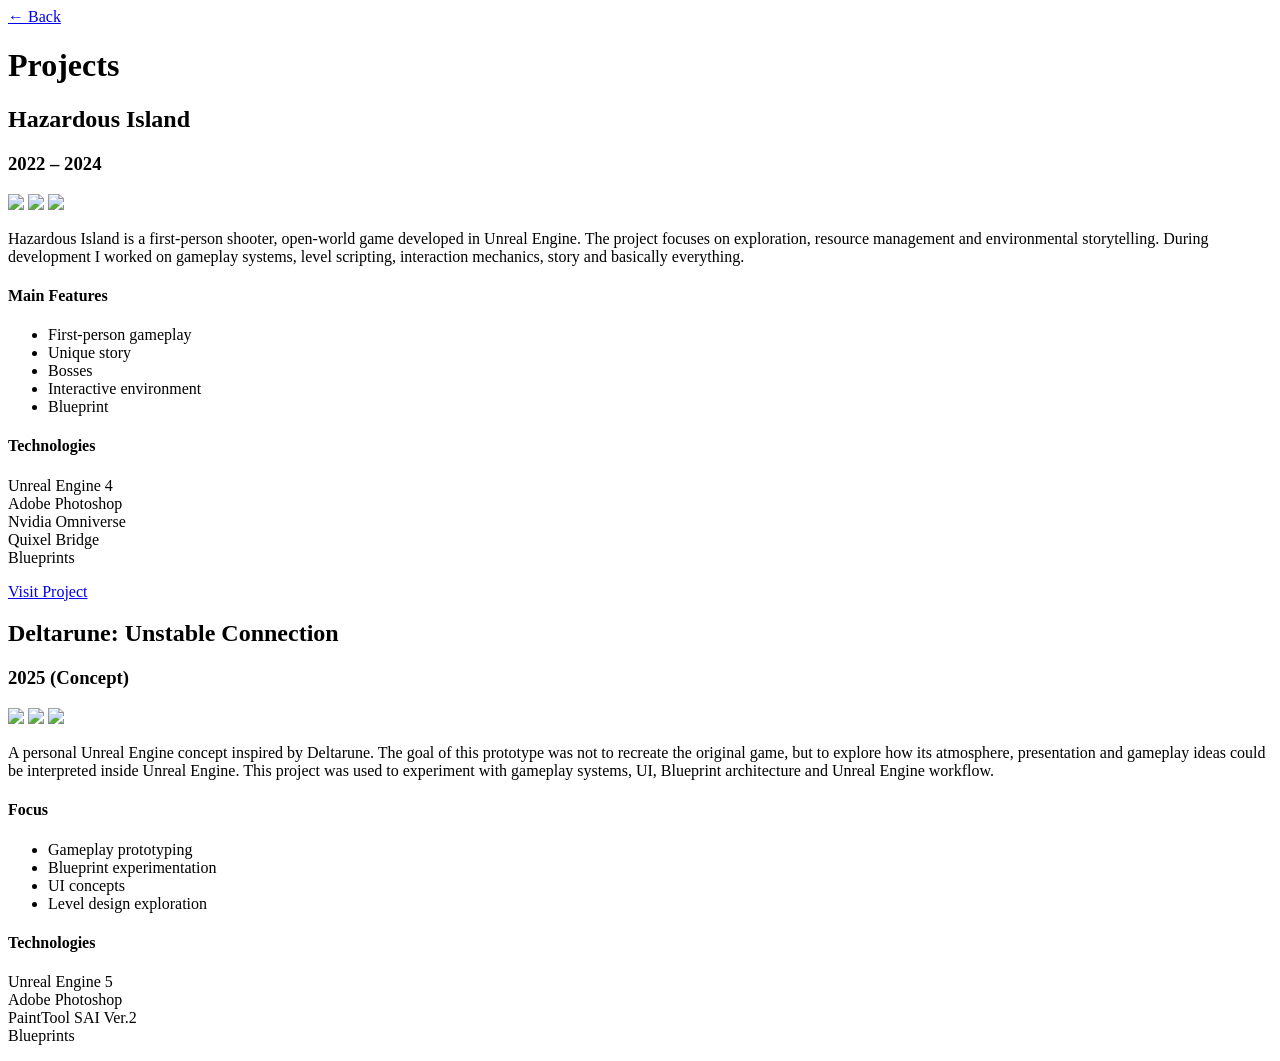
==== projects.html @ 94e7b716 "Update projects.html" ====
<!DOCTYPE html>
<html lang="en">
<head>
    <meta charset="UTF-8">
    <meta name="viewport" content="width=device-width, initial-scale=1.0">
    <title>Projects</title>

    <link rel="stylesheet" href="style.css">
</head>

<body>

<div class="container">

    <a class="back-button" href="index.html">← Back</a>

    <h1>Projects</h1>

    <div class="project">

        <h2>Hazardous Island</h2>

        <h3>2022 – 2024</h3>

        <div class="gallery">

            <img src="images/hazard1.png">
            <img src="images/hazard2.png">
            <img src="images/hazard3.png">

        </div>

        <p>

            Hazardous Island is a first-person shooter, open-world game developed in Unreal Engine.
            The project focuses on exploration, resource management and environmental storytelling.

            During development I worked on gameplay systems, level scripting, interaction mechanics, story and basically everything.

        </p>

        <h4>Main Features</h4>

        <ul>

            <li>First-person gameplay</li>

            <li>Unique story</li>

            <li>Bosses</li>

            <li>Interactive environment</li>

            <li>Blueprint</li>

        </ul>

        <h4>Technologies</h4>

        <p>

            Unreal Engine 4<br>
            Adobe Photoshop<br>
            Nvidia Omniverse<br>
            Quixel Bridge<br>
            Blueprints

        </p>

        <a class="project-link"
           href="https://store.steampowered.com/app/3023380/Hazardous_island/"
           target="_blank">

            Visit Project

        </a>

    </div>


    <div class="project">

        <h2>Deltarune: Unstable Connection</h2>

        <h3>2025 (Concept)</h3>

        <div class="gallery">

            <img src="images/delta1.png">
            <img src="images/delta2.png">
            <img src="images/delta3.png">

        </div>

        <p>

            A personal Unreal Engine concept inspired by Deltarune.

            The goal of this prototype was not to recreate the original game,
            but to explore how its atmosphere, presentation and gameplay ideas
            could be interpreted inside Unreal Engine.

            This project was used to experiment with gameplay systems,
            UI, Blueprint architecture and Unreal Engine workflow.

        </p>

        <h4>Focus</h4>

        <ul>

            <li>Gameplay prototyping</li>

            <li>Blueprint experimentation</li>

            <li>UI concepts</li>

            <li>Level design exploration</li>

        </ul>

        <h4>Technologies</h4>

        <p>

            Unreal Engine 5<br>
            Adobe Photoshop<br>
            PaintTool SAI Ver.2<br>
            Blueprints

        </p>

    </div>

</div>

</body>
</html>
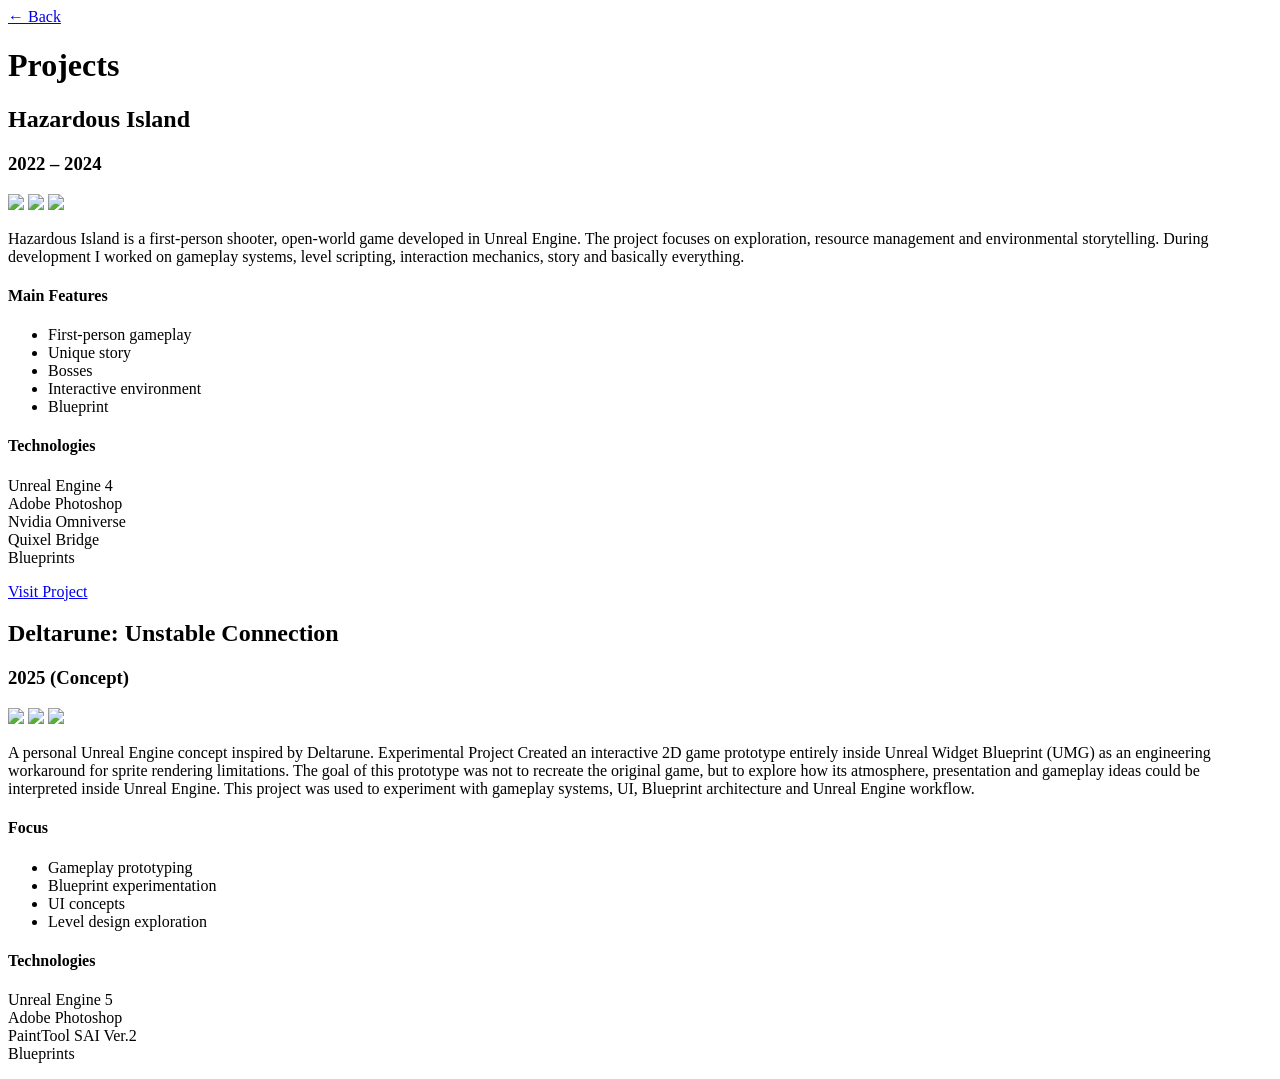
==== commit 3543e6cd: "Update projects.html" ====
--- a/projects.html
+++ b/projects.html
@@ -96,6 +96,10 @@
 
             A personal Unreal Engine concept inspired by Deltarune.
 
+            Experimental Project Created an interactive 2D game prototype entirely
+            inside Unreal Widget Blueprint (UMG) as an engineering
+            workaround for sprite rendering limitations. 
+
             The goal of this prototype was not to recreate the original game,
             but to explore how its atmosphere, presentation and gameplay ideas
             could be interpreted inside Unreal Engine.
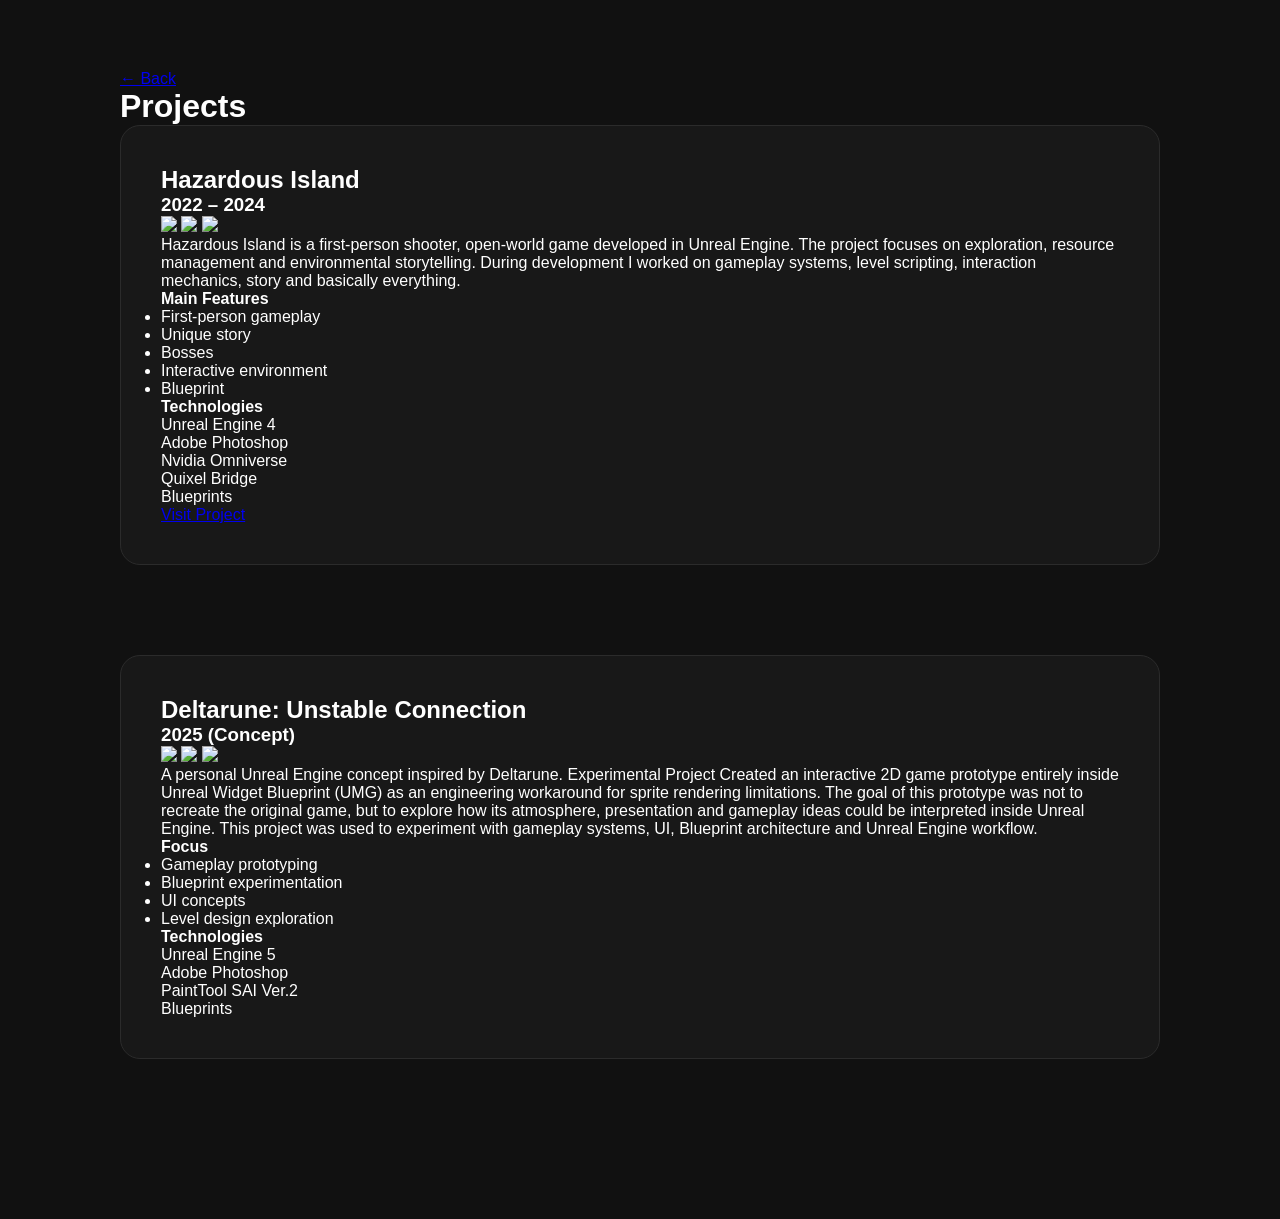
==== commit dad5df7c: "Update projects.html" ====
--- a/projects.html
+++ b/projects.html
@@ -5,7 +5,7 @@
     <meta name="viewport" content="width=device-width, initial-scale=1.0">
     <title>Projects</title>
 
-    <link rel="stylesheet" href="style.css">
+    <link rel="stylesheet" href="css/projects.css">
 </head>
 
 <body>
--- a/css/projects.css
+++ b/css/projects.css
@@ -0,0 +1,185 @@
+*{
+
+    margin:0;
+    padding:0;
+    box-sizing:border-box;
+
+}
+
+body{
+
+    background:#111;
+    color:white;
+
+    font-family:Arial, Helvetica, sans-serif;
+
+}
+
+.container{
+
+    max-width:1100px;
+
+    margin:auto;
+
+    padding:70px 30px;
+
+}
+
+.back{
+
+    display:inline-block;
+
+    color:white;
+
+    text-decoration:none;
+
+    border:1px solid #333;
+
+    padding:12px 22px;
+
+    border-radius:12px;
+
+    transition:.2s;
+
+    margin-bottom:70px;
+
+}
+
+.back:hover{
+
+    background:white;
+    color:black;
+
+}
+
+.page-title{
+
+    font-size:64px;
+
+    margin-bottom:80px;
+
+}
+
+.project{
+
+    background:#181818;
+
+    border:1px solid #2b2b2b;
+
+    border-radius:20px;
+
+    padding:40px;
+
+    margin-bottom:90px;
+
+}
+
+.project-title{
+
+    font-size:42px;
+
+}
+
+.project-date{
+
+    color:#8b8b8b;
+
+    margin-top:10px;
+
+    margin-bottom:35px;
+
+}
+
+.banner{
+
+    width:100%;
+
+    height:450px;
+
+    object-fit:cover;
+
+    border-radius:16px;
+
+    margin-bottom:40px;
+
+}
+
+.section{
+
+    margin-top:30px;
+
+}
+
+.section h3{
+
+    margin-bottom:16px;
+
+    font-size:24px;
+
+}
+
+.section p{
+
+    color:#d3d3d3;
+
+    line-height:1.9;
+
+}
+
+.section ul{
+
+    margin-left:20px;
+
+    color:#d3d3d3;
+
+    line-height:2;
+
+}
+
+.tech{
+
+    display:flex;
+
+    flex-wrap:wrap;
+
+    gap:15px;
+
+}
+
+.tech span{
+
+    background:#242424;
+
+    padding:10px 18px;
+
+    border-radius:10px;
+
+}
+
+.visit{
+
+    display:inline-block;
+
+    margin-top:40px;
+
+    padding:15px 24px;
+
+    border:1px solid white;
+
+    border-radius:12px;
+
+    text-decoration:none;
+
+    color:white;
+
+    transition:.2s;
+
+}
+
+.visit:hover{
+
+    background:white;
+
+    color:black;
+
+}
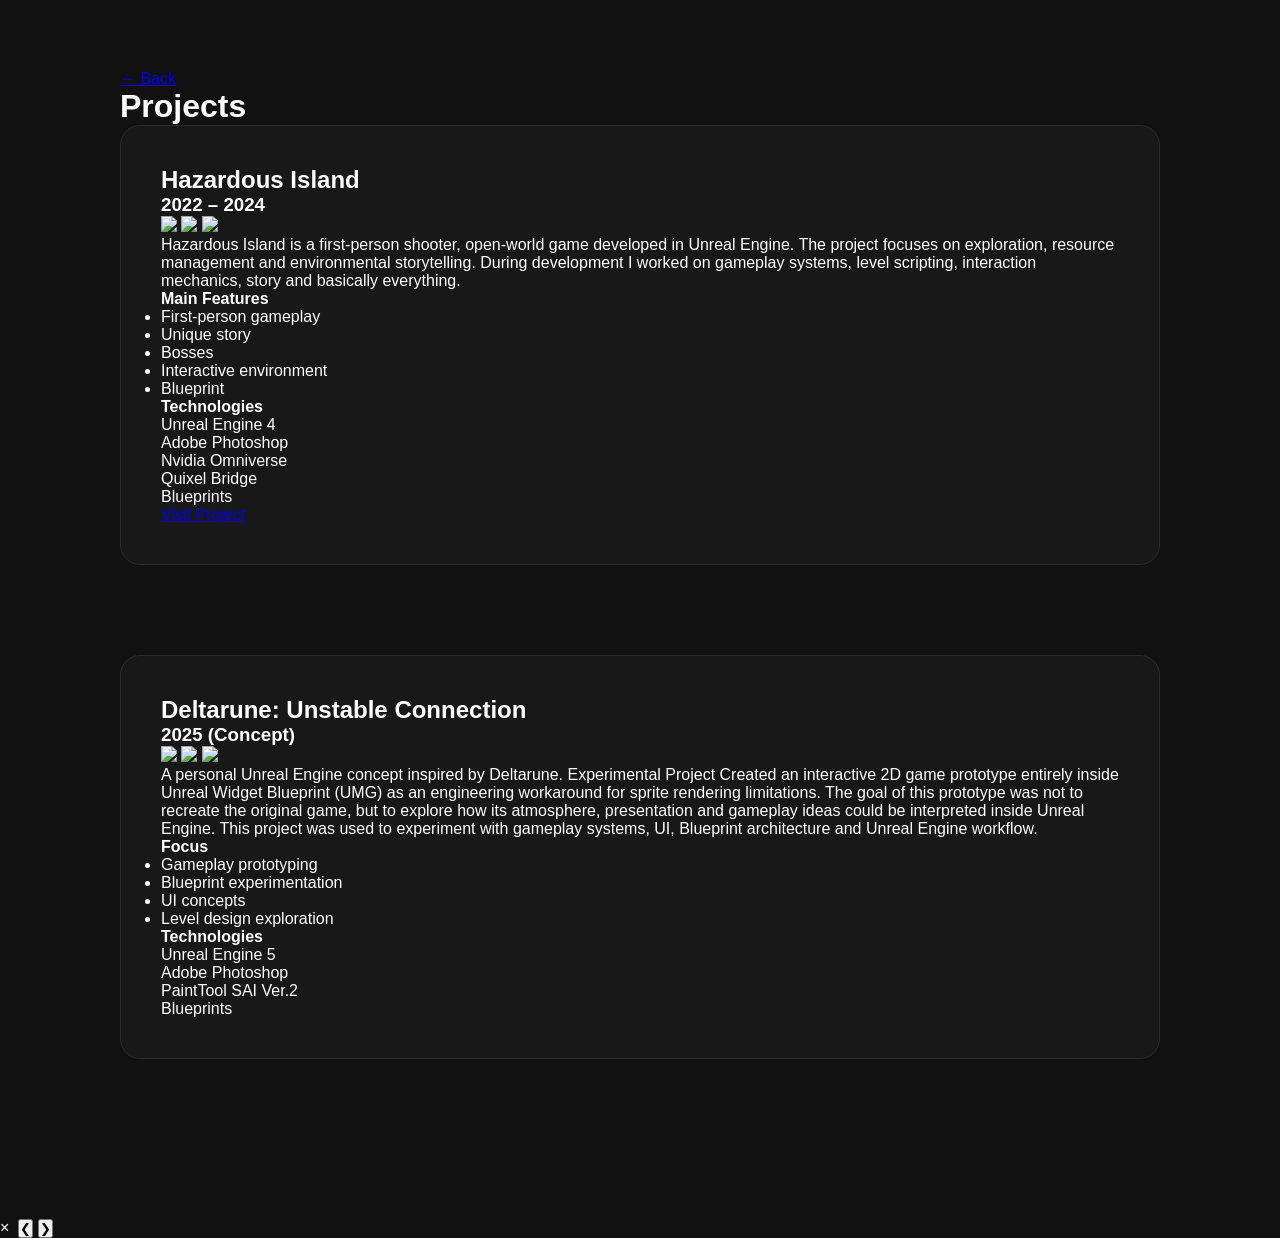
==== commit 5bda1c2b: "Update projects.html" ====
--- a/projects.html
+++ b/projects.html
@@ -137,6 +137,18 @@
     </div>
 
 </div>
+<div id="lightbox">
 
+    <span id="close">&times;</span>
+
+    <img id="lightboxImage">
+
+    <button id="prev">&#10094;</button>
+
+    <button id="next">&#10095;</button>
+
+</div>
+
+<script src="js/projects.js"></script>
 </body>
 </html>
